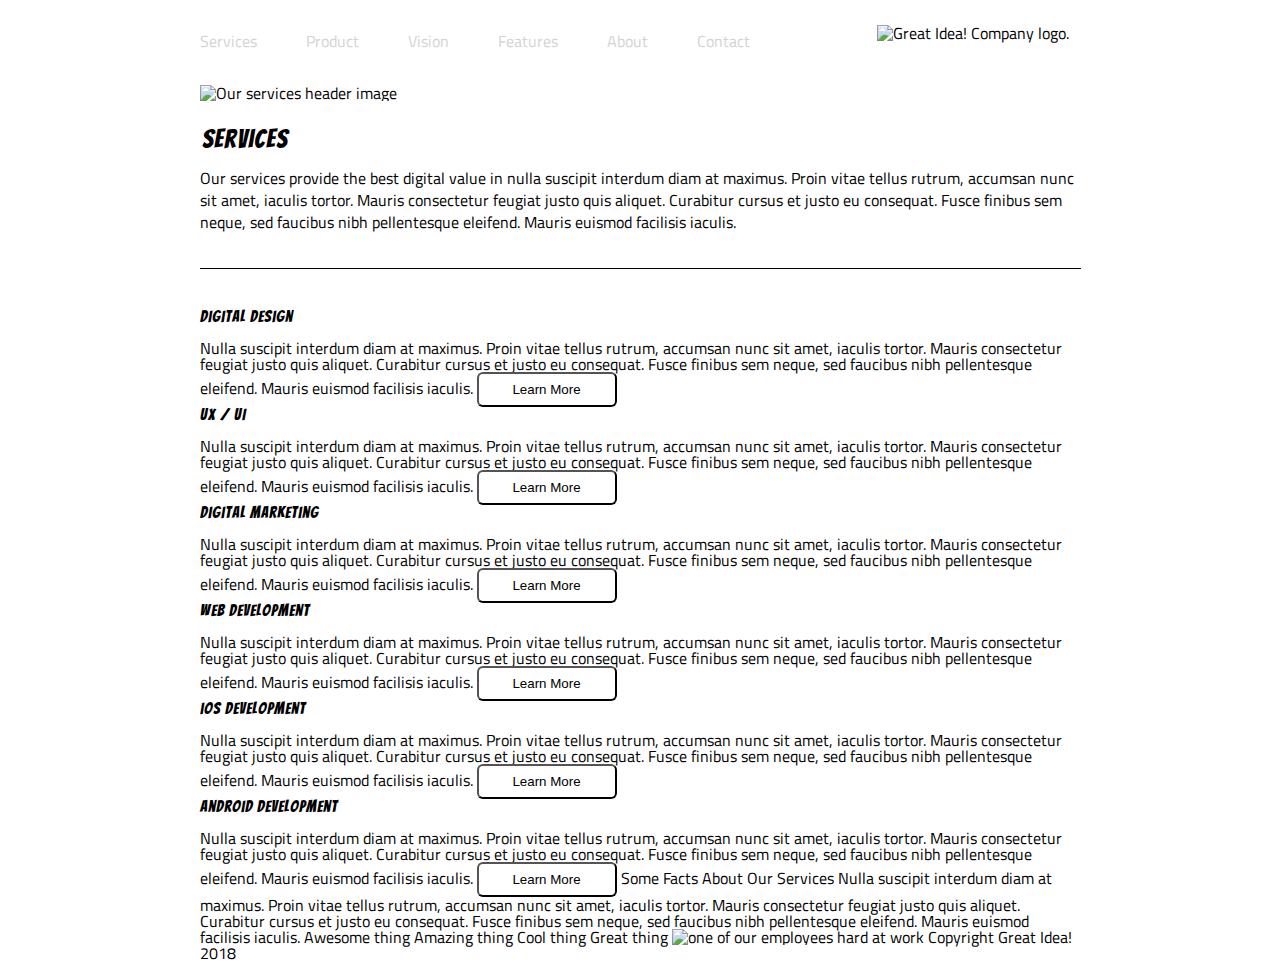
==== great-idea/services.html @ 394a5397 "My fifth commit. I am working on the services page. I have the top done and I am working on the rest" ====
<!DOCTYPE html>

<html lang="en">
  <head>
    <meta charset="utf-8" />

    <title>Great Idea!</title>

    <link
      href="https://fonts.googleapis.com/css?family=Bangers|Titillium+Web"
      rel="stylesheet"
    />
    <link rel="stylesheet" href="css/index.css" />

    <!--[if lt IE 9]>
      <script src="https://cdnjs.cloudflare.com/ajax/libs/html5shiv/3.7.3/html5shiv.js"></script>
    <![endif]-->
  </head>

  <body>
    <div class="services-container">
      <header class="header">
        <div>
          <div class="top-page">
            <nav>
              <a href="#">Services</a>
              <a href="index.html">Product</a>
              <a href="index.html"> Vision</a>
              <a href="index.html"> Features</a>
              <a href="index.html"> About</a>
              <a href="index.html">Contact</a>
            </nav>
              <img
               class="logo"
                src="img/logo.png"
                alt="Great Idea! Company logo."
              />
          </div>
          <img
            class="services-header-img"
            src="img/services-header.jpg"
            alt="Our services header image"
          />
        </div>
        <div class="upper-content">
          <div class="services">
              <div>
                <h1 class="h1">services</h1>
              </div>
              <section class="services-content">
                <p> Our services provide the best digital value in nulla suscipit interdum
                diam at maximus. Proin vitae tellus rutrum, accumsan nunc sit amet,
                iaculis tortor. Mauris consectetur feugiat justo quis aliquet. Curabitur
                cursus et justo eu consequat. Fusce finibus sem neque, sed faucibus nibh
                pellentesque eleifend. Mauris euismod facilisis iaculis.</p>
              </section>
          </div>
      </header>
    <div class="">
          <h3>Digital Design</h3>
          Nulla suscipit interdum diam at maximus. Proin vitae tellus
          rutrum, accumsan nunc sit amet, iaculis tortor. Mauris consectetur feugiat
          justo quis aliquet. Curabitur cursus et justo eu consequat. Fusce finibus
          sem neque, sed faucibus nibh pellentesque eleifend. Mauris euismod
          facilisis iaculis. 
          <button class="button1">Learn More</button> 
          <h3>UX / UI</h3>   
          Nulla suscipit interdum diam at
          maximus. Proin vitae tellus rutrum, accumsan nunc sit amet, iaculis
          tortor. Mauris consectetur feugiat justo quis aliquet. Curabitur cursus et
          justo eu consequat. Fusce finibus sem neque, sed faucibus nibh
          pellentesque eleifend. Mauris euismod facilisis iaculis. 
          <button class="button1">Learn More</button>
    </div> 
      <h3>Digital Marketing</h3> 
       Nulla suscipit interdum diam at maximus. Proin vitae
      tellus rutrum, accumsan nunc sit amet, iaculis tortor. Mauris consectetur
      feugiat justo quis aliquet. Curabitur cursus et justo eu consequat. Fusce
      finibus sem neque, sed faucibus nibh pellentesque eleifend. Mauris euismod
      facilisis iaculis. 
      <button class="button1">Learn More</button> 
     <h3>Web Development</h3> 
       Nulla suscipit interdum diam
      at maximus. Proin vitae tellus rutrum, accumsan nunc sit amet, iaculis
      tortor. Mauris consectetur feugiat justo quis aliquet. Curabitur cursus et
      justo eu consequat. Fusce finibus sem neque, sed faucibus nibh
      pellentesque eleifend. Mauris euismod facilisis iaculis. 
      <button class="button1">Learn More</button>    
      <h3>iOS Development</h3>
       Nulla suscipit interdum diam at maximus. Proin vitae tellus
      rutrum, accumsan nunc sit amet, iaculis tortor. Mauris consectetur feugiat
      justo quis aliquet. Curabitur cursus et justo eu consequat. Fusce finibus
      sem neque, sed faucibus nibh pellentesque eleifend. Mauris euismod
      facilisis iaculis. 
      <button class="button1">Learn More</button>  
      <h3>Android Development</h3>
       Nulla suscipit interdum diam at maximus. Proin vitae tellus rutrum, accumsan nunc sit amet,
      iaculis tortor. Mauris consectetur feugiat justo quis aliquet. Curabitur
      cursus et justo eu consequat. Fusce finibus sem neque, sed faucibus nibh
      pellentesque eleifend. Mauris euismod facilisis iaculis. 
      <button class="button1">Learn More</button>  
      Some Facts About Our Services Nulla suscipit interdum diam at maximus. Proin
      vitae tellus rutrum, accumsan nunc sit amet, iaculis tortor. Mauris
      consectetur feugiat justo quis aliquet. Curabitur cursus et justo eu
      consequat. Fusce finibus sem neque, sed faucibus nibh pellentesque
      eleifend. Mauris euismod facilisis iaculis. Awesome thing Amazing thing
      Cool thing Great thing

      <img
        class="services-info-img"
        src="img/services-info.png"
        alt="one of our employees hard at work"
      />

      Copyright Great Idea! 2018
    </div>
  </body>
</html>
---- great-idea/css/index.css ----
/* http://meyerweb.com/eric/tools/css/reset/ 
   v2.0 | 20110126
   License: none (public domain)
*/

html,
body,
div,
span,
applet,
object,
iframe,
h1,
h2,
h3,
h4,
h5,
h6,
p,
blockquote,
pre,
a,
abbr,
acronym,
address,
big,
cite,
code,
del,
dfn,
em,
img,
ins,
kbd,
q,
s,
samp,
small,
strike,
strong,
sub,
sup,
tt,
var,
b,
u,
i,
center,
dl,
dt,
dd,
ol,
ul,
li,
fieldset,
form,
label,
legend,
table,
caption,
tbody,
tfoot,
thead,
tr,
th,
td,
article,
aside,
canvas,
details,
embed,
figure,
figcaption,
footer,
header,
hgroup,
menu,
nav,
output,
ruby,
section,
summary,
time,
mark,
audio,
video {
  margin: 0;
  padding: 0;
  border: 0;
  font-size: 100%;
  font: inherit;
  vertical-align: baseline;
}
/* HTML5 display-role reset for older browsers */
article,
aside,
details,
figcaption,
figure,
footer,
header,
hgroup,
menu,
nav,
section {
  display: block;
}
body {
  line-height: 1;
}
ol,
ul {
  list-style: none;
}
blockquote,
q {
  quotes: none;
}
blockquote:before,
blockquote:after,
q:before,
q:after {
  content: "";
  content: none;
}
table {
  border-collapse: collapse;
  border-spacing: 0;
}

/* Set every element's box-sizing to border-box */
* {
  box-sizing: border-box;
}

html,
body {
  height: 100%;
  font-family: "Titillium Web", sans-serif;
}

h1,
h2,
h3,
h4,
h5 {
  font-family: "Bangers", cursive;
  letter-spacing: 1px;
  margin-bottom: 15px;
}

/* Copy and paste your work from yesterday here and start to refactor into flexbox */

.container {
  width: 876px;
  margin: 0 auto;
}
.top-page {
  margin-bottom: 20px;
  padding-top: 25px;
  width: 877px;
  display: flex;
  justify-content: space-between;
  /* justify-content: baseline; */
}
nav {
  padding-top: 8px;
}

nav a {
  padding-right: 45px;
  text-decoration: none;
  color: lightgray;
}
h1 {
  text-align: center;
  font-size: 77px;
}
.middle-content {
  margin-top: 75px;
  display: flex;
  justify-content: center;
  justify-content: space-evenly;
}
.innovation {
  padding-top: 60px;
}
button {
  height: 28px;
  width: 140px;
  background: white;
}
.top-content {
  display: flex;
  padding-top: 53px;
  border-top: 1px solid black;
  align-content: left;
}
header {
  margin-bottom: 80px;
}
.get-started {
  height: 30px;
  padding-left: 70px;
}
.logo {
  height: 40px;
  margin-right: 8px;
}
.features {
  text-align: start;
  width: 49%;
}
.about {
  text-align: left;
  width: 49%;
}
.middle-img {
  margin-top: 30px;
}
.bottom-content {
  display: flex;
  padding-top: 53px;
  align-content: left;
  border-bottom: 1px solid black;
  padding-bottom: 60px;
  margin-bottom: 50px;
}
.copyright {
  padding-top: 200px;
  margin-left: 180px;
}
footer {
  display: flex;
  padding-bottom: 100px;
}
.contact {
  width: 150px;
}
.code-snippet {
  padding-left: 80px;
}
.services-container {
  width: 881px;
  margin: 0 auto;
}
.h1 {
  width: 90px;
  font-size: 26px;
}
.upper-content {
  padding-top: 25px;
  padding-bottom: 35px;
  border-bottom: 1px solid black;
}
.services-content {
  line-height: 22px;
}
.header {
  margin-bottom: 40px;
}
.button1 {
 height: 35px;
  border-radius: 6px;
}
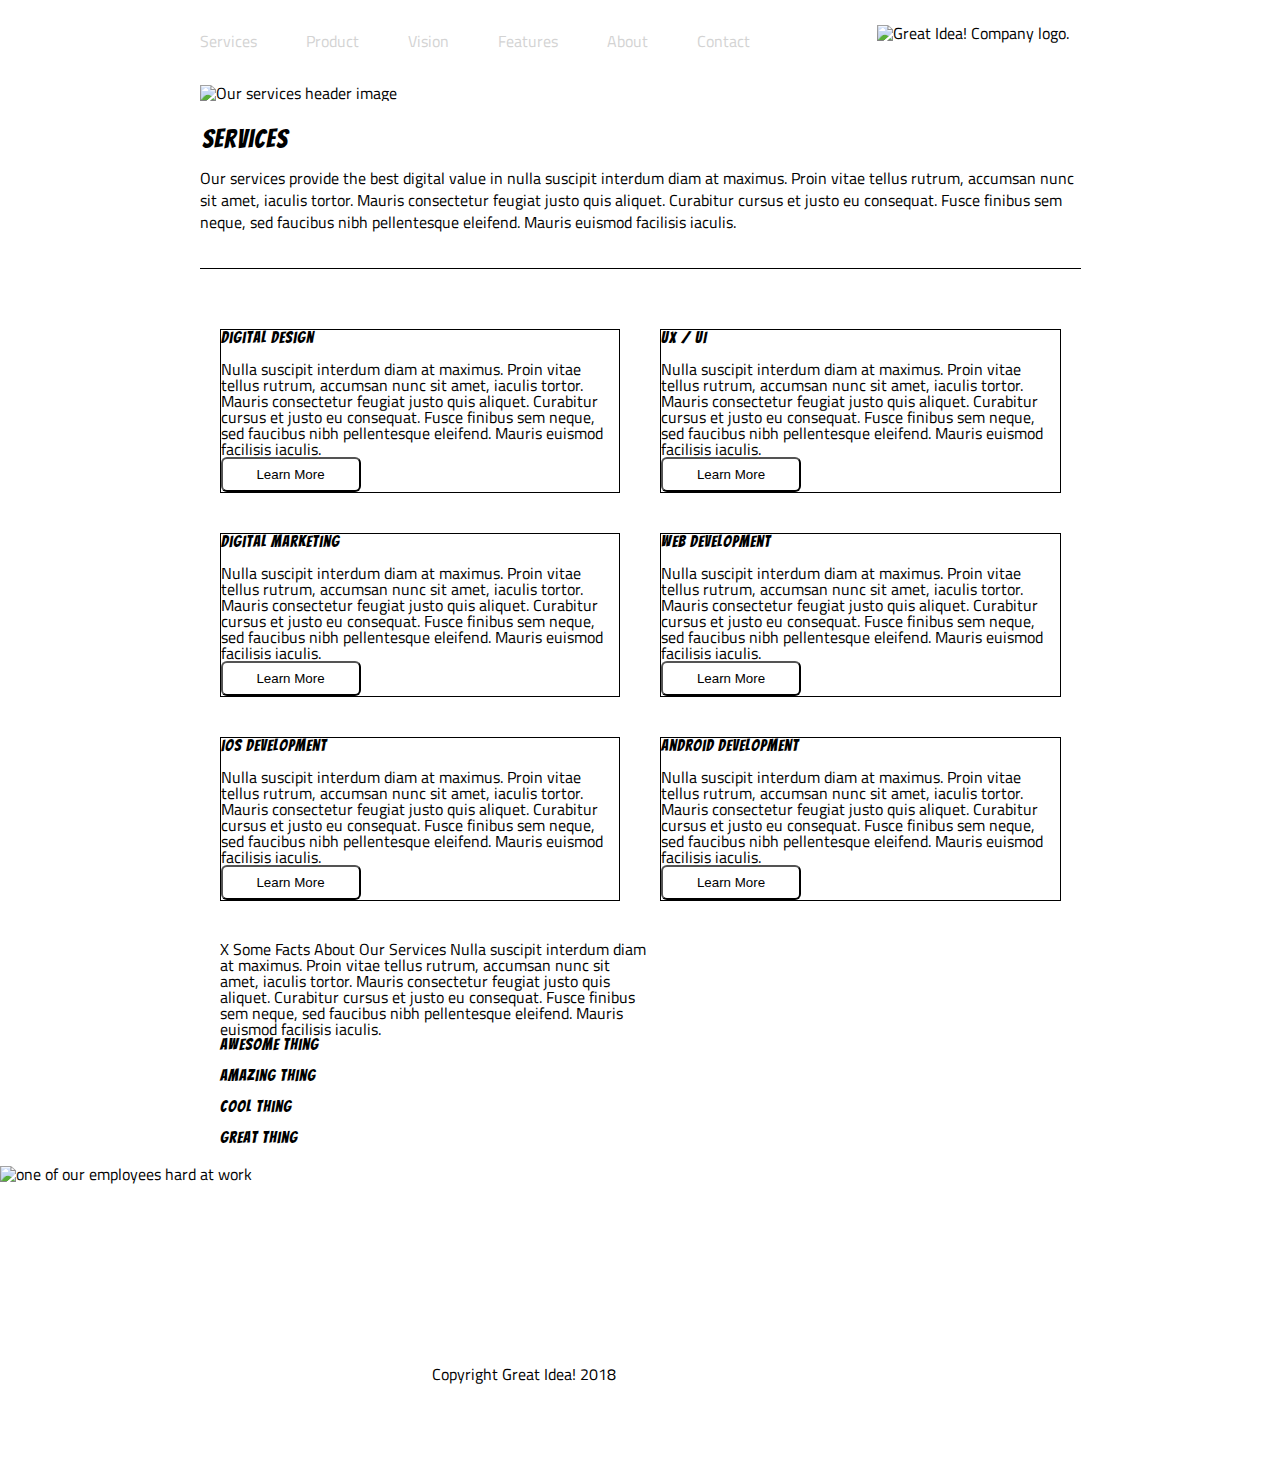
==== commit 5ce8b3ea: "This is my sixth commit. I am almost done. I wish I could do this faster, but I feel real comfortabl" ====
--- a/great-idea/services.html
+++ b/great-idea/services.html
@@ -56,63 +56,89 @@
               </section>
           </div>
       </header>
-    <div class="">
+    <div class="div1">
+      <section class="first-p">
           <h3>Digital Design</h3>
-          Nulla suscipit interdum diam at maximus. Proin vitae tellus
+          <P>Nulla suscipit interdum diam at maximus. Proin vitae tellus
           rutrum, accumsan nunc sit amet, iaculis tortor. Mauris consectetur feugiat
           justo quis aliquet. Curabitur cursus et justo eu consequat. Fusce finibus
           sem neque, sed faucibus nibh pellentesque eleifend. Mauris euismod
-          facilisis iaculis. 
+          facilisis iaculis.</P>
           <button class="button1">Learn More</button> 
+        </section>
+        <section class="second-p">
           <h3>UX / UI</h3>   
-          Nulla suscipit interdum diam at
+         <p>Nulla suscipit interdum diam at
           maximus. Proin vitae tellus rutrum, accumsan nunc sit amet, iaculis
           tortor. Mauris consectetur feugiat justo quis aliquet. Curabitur cursus et
           justo eu consequat. Fusce finibus sem neque, sed faucibus nibh
-          pellentesque eleifend. Mauris euismod facilisis iaculis. 
+          pellentesque eleifend. Mauris euismod facilisis iaculis.</p> 
           <button class="button1">Learn More</button>
-    </div> 
+        </section>
+    </div>
+    <div class="div2"> 
+      <section class="third-p">
       <h3>Digital Marketing</h3> 
-       Nulla suscipit interdum diam at maximus. Proin vitae
+      <p> Nulla suscipit interdum diam at maximus. Proin vitae
       tellus rutrum, accumsan nunc sit amet, iaculis tortor. Mauris consectetur
       feugiat justo quis aliquet. Curabitur cursus et justo eu consequat. Fusce
       finibus sem neque, sed faucibus nibh pellentesque eleifend. Mauris euismod
-      facilisis iaculis. 
+      facilisis iaculis.</p> 
       <button class="button1">Learn More</button> 
+    </section>
+    <section class="fourth-p">
      <h3>Web Development</h3> 
-       Nulla suscipit interdum diam
+      <p>Nulla suscipit interdum diam
       at maximus. Proin vitae tellus rutrum, accumsan nunc sit amet, iaculis
       tortor. Mauris consectetur feugiat justo quis aliquet. Curabitur cursus et
       justo eu consequat. Fusce finibus sem neque, sed faucibus nibh
-      pellentesque eleifend. Mauris euismod facilisis iaculis. 
-      <button class="button1">Learn More</button>    
+      pellentesque eleifend. Mauris euismod facilisis iaculis.</p> 
+      <button class="button1">Learn More</button>
+    </section>
+    </div> 
+    <div class="div3"> 
+      <section class="fifth-p">
       <h3>iOS Development</h3>
-       Nulla suscipit interdum diam at maximus. Proin vitae tellus
+      <p>Nulla suscipit interdum diam at maximus. Proin vitae tellus
       rutrum, accumsan nunc sit amet, iaculis tortor. Mauris consectetur feugiat
       justo quis aliquet. Curabitur cursus et justo eu consequat. Fusce finibus
       sem neque, sed faucibus nibh pellentesque eleifend. Mauris euismod
-      facilisis iaculis. 
-      <button class="button1">Learn More</button>  
+      facilisis iaculis. </p>
+      <button class="button1">Learn More</button>
+    </section>
+    <section class="sixth-p">
       <h3>Android Development</h3>
-       Nulla suscipit interdum diam at maximus. Proin vitae tellus rutrum, accumsan nunc sit amet,
+      <p>Nulla suscipit interdum diam at maximus. Proin vitae tellus rutrum, accumsan nunc sit amet,
       iaculis tortor. Mauris consectetur feugiat justo quis aliquet. Curabitur
       cursus et justo eu consequat. Fusce finibus sem neque, sed faucibus nibh
-      pellentesque eleifend. Mauris euismod facilisis iaculis. 
-      <button class="button1">Learn More</button>  
-      Some Facts About Our Services Nulla suscipit interdum diam at maximus. Proin
+      pellentesque eleifend. Mauris euismod facilisis iaculis.</p> 
+      <button class="button1">Learn More</button>
+    </section>
+    </div>
+    <div class="facts-about">
+      <section class="seventh-p">
+      <p>X Some Facts About Our Services Nulla suscipit interdum diam at maximus. Proin
       vitae tellus rutrum, accumsan nunc sit amet, iaculis tortor. Mauris
       consectetur feugiat justo quis aliquet. Curabitur cursus et justo eu
       consequat. Fusce finibus sem neque, sed faucibus nibh pellentesque
-      eleifend. Mauris euismod facilisis iaculis. Awesome thing Amazing thing
-      Cool thing Great thing
-
+      eleifend. Mauris euismod facilisis iaculis. 
+      <h4>Awesome thing</h4> 
+      <h4>Amazing thing</h4>
+      <h4>Cool thing</h4> 
+     <h4>Great thing</h4> 
+    </div>
+      </section>
+    </div>
+    <footer class="footer">
       <img
         class="services-info-img"
         src="img/services-info.png"
         alt="one of our employees hard at work"
       />
-
+<div class="copyright">
       Copyright Great Idea! 2018
+    </div>
+    </footer>
     </div>
   </body>
 </html>
--- a/great-idea/css/index.css
+++ b/great-idea/css/index.css
@@ -262,4 +262,18 @@
 .button1 {
  height: 35px;
   border-radius: 6px;
-}+}
+.div1, .div2, .div3 {
+  display: flex;
+
+}
+.first-p, .second-p, .third-p, .fourth-p, .fifth-p, .sixth-p, .seventh-p {
+  width: 49%;
+  border: 1px solid black;
+ margin: 20px;
+ text-align: start;
+}
+.seventh-p {
+  border: 0;
+}
+
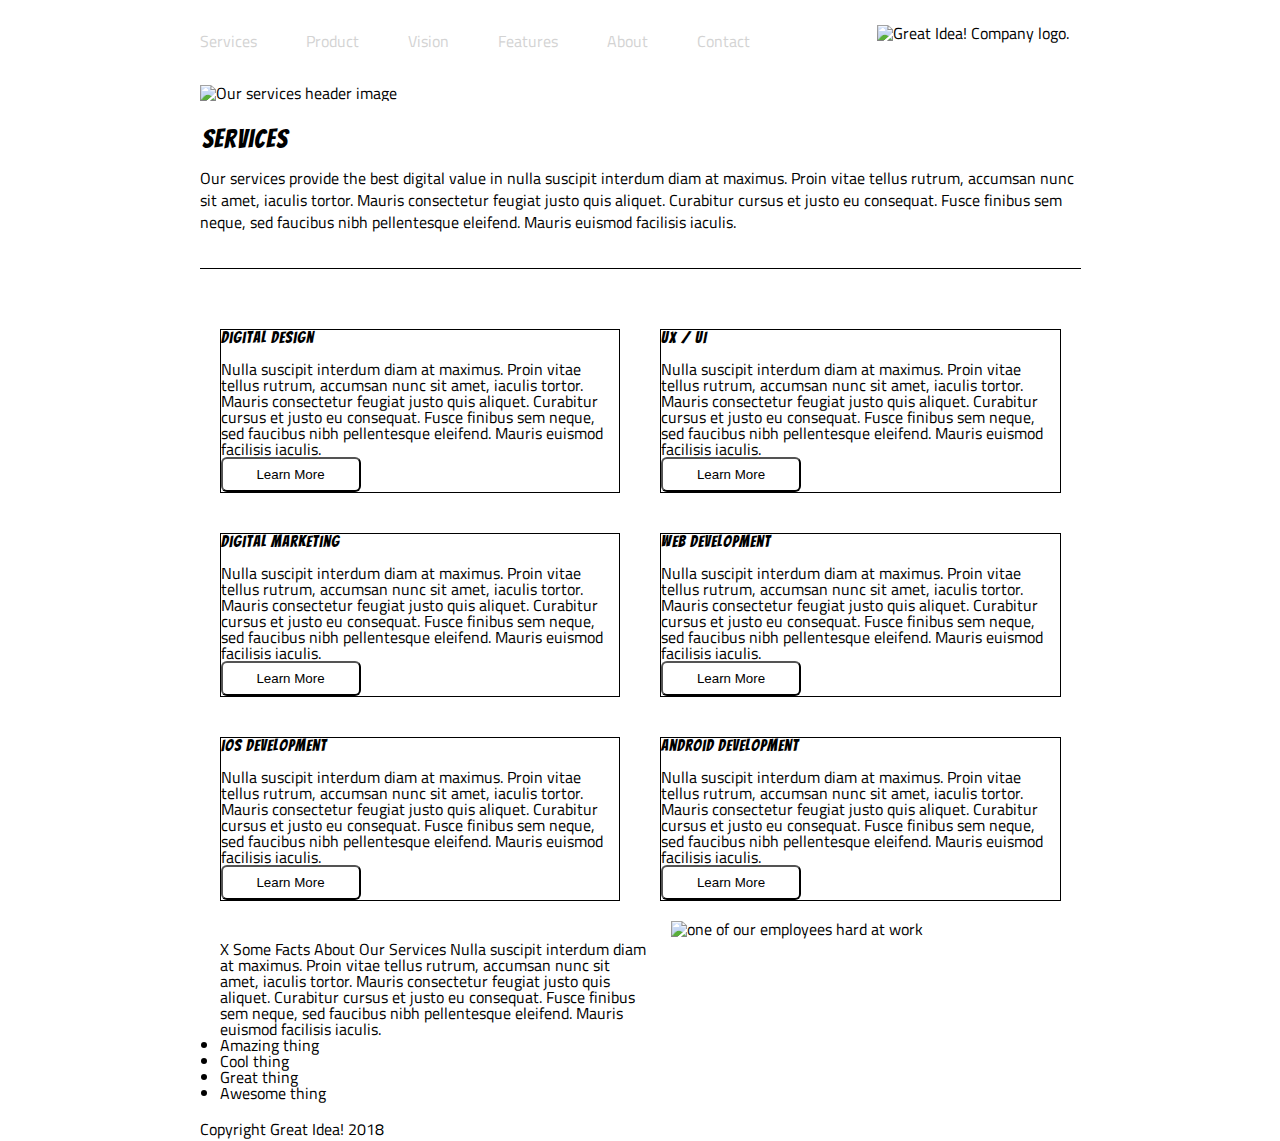
==== commit 9c58554a: "This my seventh commit. I have everything formatted, I just have to make some style adjustments for " ====
--- a/great-idea/services.html
+++ b/great-idea/services.html
@@ -121,21 +121,22 @@
       vitae tellus rutrum, accumsan nunc sit amet, iaculis tortor. Mauris
       consectetur feugiat justo quis aliquet. Curabitur cursus et justo eu
       consequat. Fusce finibus sem neque, sed faucibus nibh pellentesque
-      eleifend. Mauris euismod facilisis iaculis. 
-      <h4>Awesome thing</h4> 
-      <h4>Amazing thing</h4>
-      <h4>Cool thing</h4> 
-     <h4>Great thing</h4> 
-    </div>
-      </section>
-    </div>
+      eleifend. Mauris euismod facilisis iaculis.</p>
+      <section class="bullets"> 
+      <li>Amazing thing</li>
+      <li>Cool thing</h4> 
+      <li>Great thing</li>
+      <li>Awesome thing</li>
+  </section>
+   </section>
     <footer class="footer">
       <img
         class="services-info-img"
         src="img/services-info.png"
         alt="one of our employees hard at work"
       />
-<div class="copyright">
+    </div>
+<div class="copyright2">
       Copyright Great Idea! 2018
     </div>
     </footer>
--- a/great-idea/css/index.css
+++ b/great-idea/css/index.css
@@ -276,4 +276,10 @@
 .seventh-p {
   border: 0;
 }
-
+.facts-about {
+  display: flex;
+}
+h4 {
+  text-decoration: bold;
+}
+
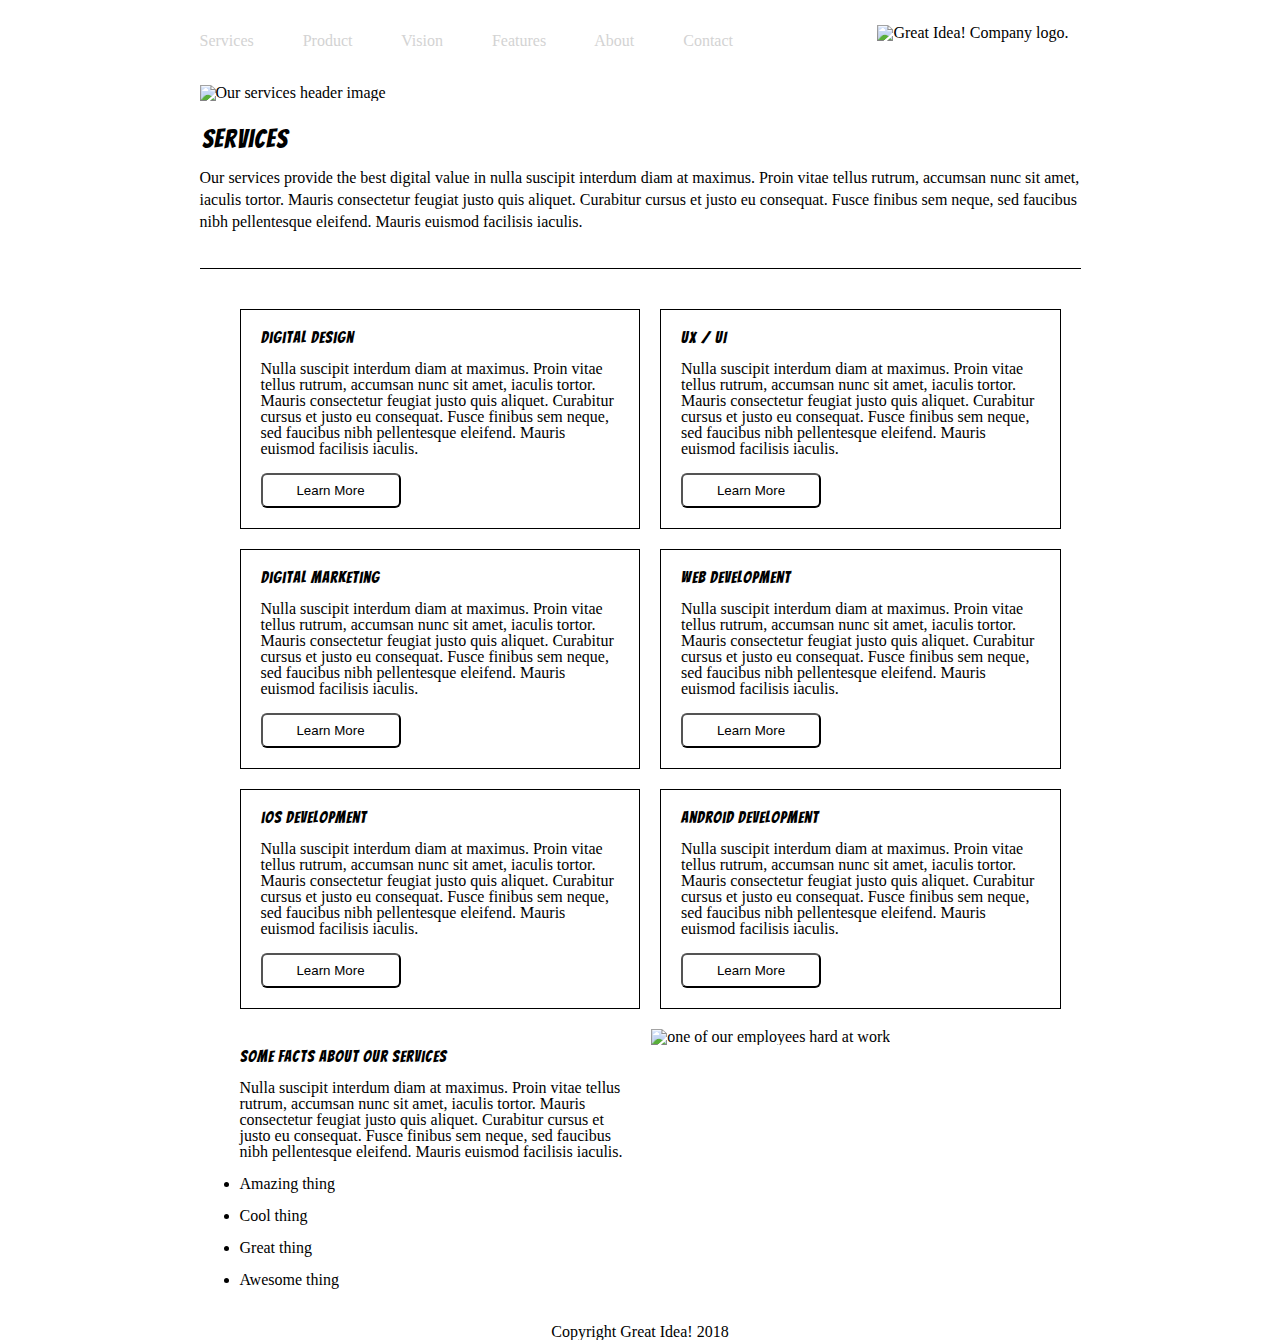
==== commit cba24e0e: "My final commit" ====
--- a/great-idea/services.html
+++ b/great-idea/services.html
@@ -63,7 +63,7 @@
           rutrum, accumsan nunc sit amet, iaculis tortor. Mauris consectetur feugiat
           justo quis aliquet. Curabitur cursus et justo eu consequat. Fusce finibus
           sem neque, sed faucibus nibh pellentesque eleifend. Mauris euismod
-          facilisis iaculis.</P>
+          facilisis iaculis.</P> <br>
           <button class="button1">Learn More</button> 
         </section>
         <section class="second-p">
@@ -72,7 +72,7 @@
           maximus. Proin vitae tellus rutrum, accumsan nunc sit amet, iaculis
           tortor. Mauris consectetur feugiat justo quis aliquet. Curabitur cursus et
           justo eu consequat. Fusce finibus sem neque, sed faucibus nibh
-          pellentesque eleifend. Mauris euismod facilisis iaculis.</p> 
+          pellentesque eleifend. Mauris euismod facilisis iaculis.</p> <br> 
           <button class="button1">Learn More</button>
         </section>
     </div>
@@ -83,7 +83,7 @@
       tellus rutrum, accumsan nunc sit amet, iaculis tortor. Mauris consectetur
       feugiat justo quis aliquet. Curabitur cursus et justo eu consequat. Fusce
       finibus sem neque, sed faucibus nibh pellentesque eleifend. Mauris euismod
-      facilisis iaculis.</p> 
+      facilisis iaculis.</p> <br>
       <button class="button1">Learn More</button> 
     </section>
     <section class="fourth-p">
@@ -92,7 +92,7 @@
       at maximus. Proin vitae tellus rutrum, accumsan nunc sit amet, iaculis
       tortor. Mauris consectetur feugiat justo quis aliquet. Curabitur cursus et
       justo eu consequat. Fusce finibus sem neque, sed faucibus nibh
-      pellentesque eleifend. Mauris euismod facilisis iaculis.</p> 
+      pellentesque eleifend. Mauris euismod facilisis iaculis.</p> <br>
       <button class="button1">Learn More</button>
     </section>
     </div> 
@@ -103,7 +103,7 @@
       rutrum, accumsan nunc sit amet, iaculis tortor. Mauris consectetur feugiat
       justo quis aliquet. Curabitur cursus et justo eu consequat. Fusce finibus
       sem neque, sed faucibus nibh pellentesque eleifend. Mauris euismod
-      facilisis iaculis. </p>
+      facilisis iaculis. </p> <br>
       <button class="button1">Learn More</button>
     </section>
     <section class="sixth-p">
@@ -111,35 +111,37 @@
       <p>Nulla suscipit interdum diam at maximus. Proin vitae tellus rutrum, accumsan nunc sit amet,
       iaculis tortor. Mauris consectetur feugiat justo quis aliquet. Curabitur
       cursus et justo eu consequat. Fusce finibus sem neque, sed faucibus nibh
-      pellentesque eleifend. Mauris euismod facilisis iaculis.</p> 
+      pellentesque eleifend. Mauris euismod facilisis iaculis.</p> <br>
       <button class="button1">Learn More</button>
     </section>
     </div>
     <div class="facts-about">
       <section class="seventh-p">
-      <p>X Some Facts About Our Services Nulla suscipit interdum diam at maximus. Proin
+        <h3>Some Facts About Our Services</h3>
+      <p> Nulla suscipit interdum diam at maximus. Proin
       vitae tellus rutrum, accumsan nunc sit amet, iaculis tortor. Mauris
       consectetur feugiat justo quis aliquet. Curabitur cursus et justo eu
       consequat. Fusce finibus sem neque, sed faucibus nibh pellentesque
-      eleifend. Mauris euismod facilisis iaculis.</p>
-      <section class="bullets"> 
-      <li>Amazing thing</li>
-      <li>Cool thing</h4> 
-      <li>Great thing</li>
-      <li>Awesome thing</li>
+      eleifend. Mauris euismod facilisis iaculis.</p> 
+      <section class="bullets"> <br>
+      <li>Amazing thing</li> <br>
+      <li>Cool thing</li> <br>
+      <li>Great thing</li> <br>
+      <li>Awesome thing</li> <br>
   </section>
    </section>
-    <footer class="footer">
+      <div>
       <img
         class="services-info-img"
         src="img/services-info.png"
         alt="one of our employees hard at work"
       />
+      </div>
     </div>
-<div class="copyright2">
-      Copyright Great Idea! 2018
-    </div>
+      <footer>
+        <div class="copyright2">
+           <p>Copyright Great Idea! 2018</p>
+        </div>
     </footer>
-    </div>
   </body>
 </html>
--- a/great-idea/css/index.css
+++ b/great-idea/css/index.css
@@ -243,6 +243,7 @@
 .services-container {
   width: 881px;
   margin: 0 auto;
+  font-family: Cambria, Cochin, Georgia, Times, 'Times New Roman', serif;
 }
 .h1 {
   width: 90px;
@@ -260,18 +261,27 @@
   margin-bottom: 40px;
 }
 .button1 {
- height: 35px;
+  height: 35px;
   border-radius: 6px;
 }
-.div1, .div2, .div3 {
-  display: flex;
-
-}
-.first-p, .second-p, .third-p, .fourth-p, .fifth-p, .sixth-p, .seventh-p {
+.div1,
+.div2,
+.div3 {
+  display: flex;
+  margin: 20px;
+}
+.first-p,
+.second-p,
+.third-p,
+.fourth-p,
+.fifth-p,
+.sixth-p,
+.seventh-p {
+  margin-left: 20px;
   width: 49%;
   border: 1px solid black;
- margin: 20px;
- text-align: start;
+  padding: 20px;
+  text-align: start;
 }
 .seventh-p {
   border: 0;
@@ -279,7 +289,9 @@
 .facts-about {
   display: flex;
 }
-h4 {
-  text-decoration: bold;
-}
-
+.copyright2 {
+ text-align: center;
+}
+footer {
+  display: inline;
+}
